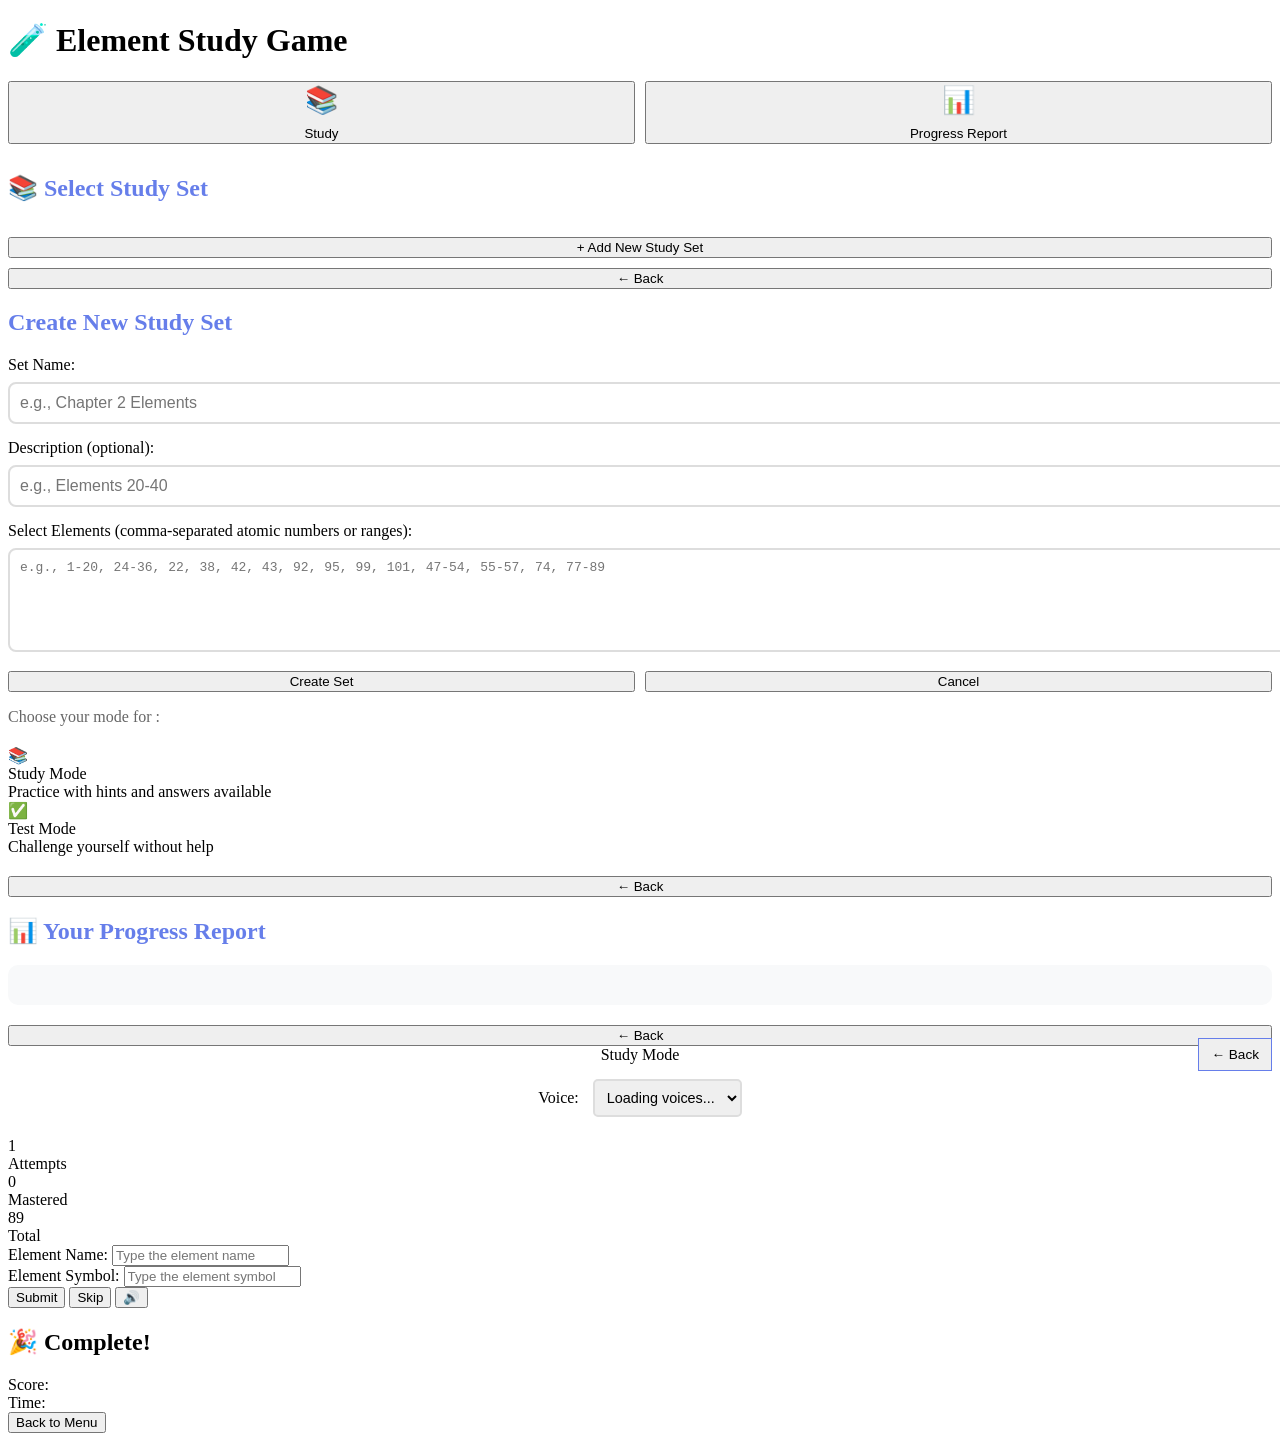
==== index.html @ a39210f3 "init" ====
<!DOCTYPE html>
<html lang="en">
<head>
    <meta charset="UTF-8">
    <meta name="viewport" content="width=device-width, initial-scale=1.0">
    <title>Element Study Game</title>
    <link rel="stylesheet" href="css/styles.css">
</head>
<body>
    <div class="container">
        <h1>🧪 Element Study Game</h1>

        <!-- Main Menu -->
        <div id="mainMenu" class="main-menu">
            <div style="display: flex; gap: 10px; margin-bottom: 30px;">
                <button class="menu-btn" onclick="showStudySets()" style="flex: 1;">
                    <div style="font-size: 2em; margin-bottom: 10px;">📚</div>
                    <div>Study</div>
                </button>
                <button class="menu-btn" onclick="showReports()" style="flex: 1;">
                    <div style="font-size: 2em; margin-bottom: 10px;">📊</div>
                    <div>Progress Report</div>
                </button>
            </div>
        </div>

        <!-- Study Sets Screen -->
        <div id="studySetsScreen" class="hidden">
            <h2 style="color: #667eea; margin-bottom: 20px; font-size: 1.5em;">📚 Select Study Set</h2>
            <div id="studySetsContainer" style="display: flex; flex-direction: column; gap: 12px;"></div>
            <button class="add-set-btn" onclick="showAddSetModal()" style="width: 100%; margin-top: 15px; margin-bottom: 10px;">+ Add New Study Set</button>
            <button class="back-btn" onclick="backToMenu()" style="width: 100%; margin-bottom: 0;">← Back</button>
        </div>

        <!-- Add Set Modal -->
        <div id="addSetModal" class="modal hidden">
            <div class="modal-content">
                <h2 style="color: #667eea; margin-bottom: 20px;">Create New Study Set</h2>

                <div class="input-group" style="margin-bottom: 15px;">
                    <label style="margin-bottom: 8px; display: block;">Set Name:</label>
                    <input type="text" id="setNameInput" placeholder="e.g., Chapter 2 Elements" style="width: 100%; padding: 10px; border: 2px solid #ddd; border-radius: 8px; font-size: 1em;">
                </div>

                <div class="input-group" style="margin-bottom: 15px;">
                    <label style="margin-bottom: 8px; display: block;">Description (optional):</label>
                    <input type="text" id="setDescInput" placeholder="e.g., Elements 20-40" style="width: 100%; padding: 10px; border: 2px solid #ddd; border-radius: 8px; font-size: 1em;">
                </div>

                <div class="input-group" style="margin-bottom: 15px;">
                    <label style="margin-bottom: 8px; display: block;">Select Elements (comma-separated atomic numbers or ranges):</label>
                    <textarea id="setElementsInput" placeholder="e.g., 1-20, 24-36, 22, 38, 42, 43, 92, 95, 99, 101, 47-54, 55-57, 74, 77-89" style="width: 100%; padding: 10px; border: 2px solid #ddd; border-radius: 8px; font-size: 1em; min-height: 80px; font-family: monospace; resize: vertical;"></textarea>
                </div>

                <div style="display: flex; gap: 10px;">
                    <button class="submit-btn" onclick="createNewSet()" style="flex: 1;">Create Set</button>
                    <button class="skip-btn" onclick="closeAddSetModal()" style="flex: 1;">Cancel</button>
                </div>
            </div>
        </div>

        <!-- Mode Selector -->
        <div id="modeSelector" class="mode-selector hidden">
            <p style="color: #666; margin-bottom: 20px;">Choose your mode for <strong id="selectedSetName"></strong>:</p>
            <div class="mode-buttons">
                <div class="mode-btn" onclick="startMode('study')">
                    <div class="mode-icon">📚</div>
                    <div>Study Mode</div>
                    <div class="mode-description">Practice with hints and answers available</div>
                </div>
                <div class="mode-btn" onclick="startMode('test')">
                    <div class="mode-icon">✅</div>
                    <div>Test Mode</div>
                    <div class="mode-description">Challenge yourself without help</div>
                </div>
            </div>
            <button class="back-btn" onclick="backFromModeSelector()" style="width: 100%; margin-top: 20px;">← Back</button>
        </div>

        <!-- Report Screen -->
        <div id="reportScreen" class="hidden">
            <h2 style="color: #667eea; margin-bottom: 20px; font-size: 1.5em;">📊 Your Progress Report</h2>
            <div id="reportContent" style="background: #f8f9fa; padding: 20px; border-radius: 10px;"></div>
            <button class="back-btn" onclick="backToMenu()" style="width: 100%; margin-top: 20px;">← Back</button>
        </div>

        <!-- Game Container -->
        <div id="gameContainer" class="hidden">
            <div style="display: flex; justify-content: center; align-items: center; margin-bottom: 15px; position: relative;">
                <div class="mode-badge" id="modeBadge">Study Mode</div>
                <button class="back-btn" onclick="backFromGame()" style="position: absolute; right: 0; padding: 8px 12px; font-size: 0.85em; border: 1px solid #667eea;">← Back</button>
            </div>

            <div style="text-align: center; margin-bottom: 20px;">
                <label for="voiceSelect" style="display: inline; margin-right: 10px;">Voice:</label>
                <select id="voiceSelect" style="padding: 8px; border-radius: 5px; border: 2px solid #ddd; font-size: 0.9em;">
                    <option value="">Loading voices...</option>
                </select>
            </div>

            <div class="progress-bar">
                <div class="progress-fill" id="progressFill"></div>
            </div>

            <div id="gameScreen">
                <div class="stats">
                    <div class="stat">
                        <div class="stat-number" id="currentNum">1</div>
                        <div class="stat-label">Attempts</div>
                    </div>
                    <div class="stat">
                        <div class="stat-number" id="correctNum">0</div>
                        <div class="stat-label">Mastered</div>
                    </div>
                    <div class="stat">
                        <div class="stat-number" id="totalNum">89</div>
                        <div class="stat-label">Total</div>
                    </div>
                </div>

                <div class="game-area">
                    <div class="input-group">
                        <label for="elementName">Element Name:</label>
                        <input type="text" id="elementName" placeholder="Type the element name" autocomplete="off">
                    </div>

                    <div class="input-group">
                        <label for="elementSymbol">Element Symbol:</label>
                        <input type="text" id="elementSymbol" placeholder="Type the element symbol" autocomplete="off">
                    </div>

                    <div class="btn-group">
                        <button class="submit-btn" id="submitBtn">Submit</button>
                        <button class="skip-btn" id="skipBtn">Skip</button>
                        <button class="audio-btn" id="playAudio">🔊</button>
                    </div>

                    <div class="btn-group" id="studyButtons" style="display: none;">
                        <button class="hint-btn" id="hintBtn">💡 Hint</button>
                        <button class="show-answer-btn" id="showAnswerBtn">👁️ Show Answer</button>
                    </div>

                    <div class="feedback" id="feedback"></div>
                </div>
            </div>

            <div class="complete-screen" id="completeScreen">
                <h2>🎉 Complete!</h2>
                <div class="final-stats">
                    <div class="final-stat">Score: <span id="finalScore"></span></div>
                    <div class="final-stat">Time: <span id="finalAccuracy"></span></div>
                </div>
                <button class="restart-btn" id="restartBtn">Back to Menu</button>
            </div>
        </div>
    </div>

    <!-- Scripts loaded in dependency order -->
    <script src="js/elements-data.js"></script>
    <script src="js/study-sets.js"></script>
    <script src="js/audio.js"></script>
    <script src="js/game.js"></script>
    <script src="js/ui.js"></script>
    <script src="js/main.js"></script>
</body>
</html>
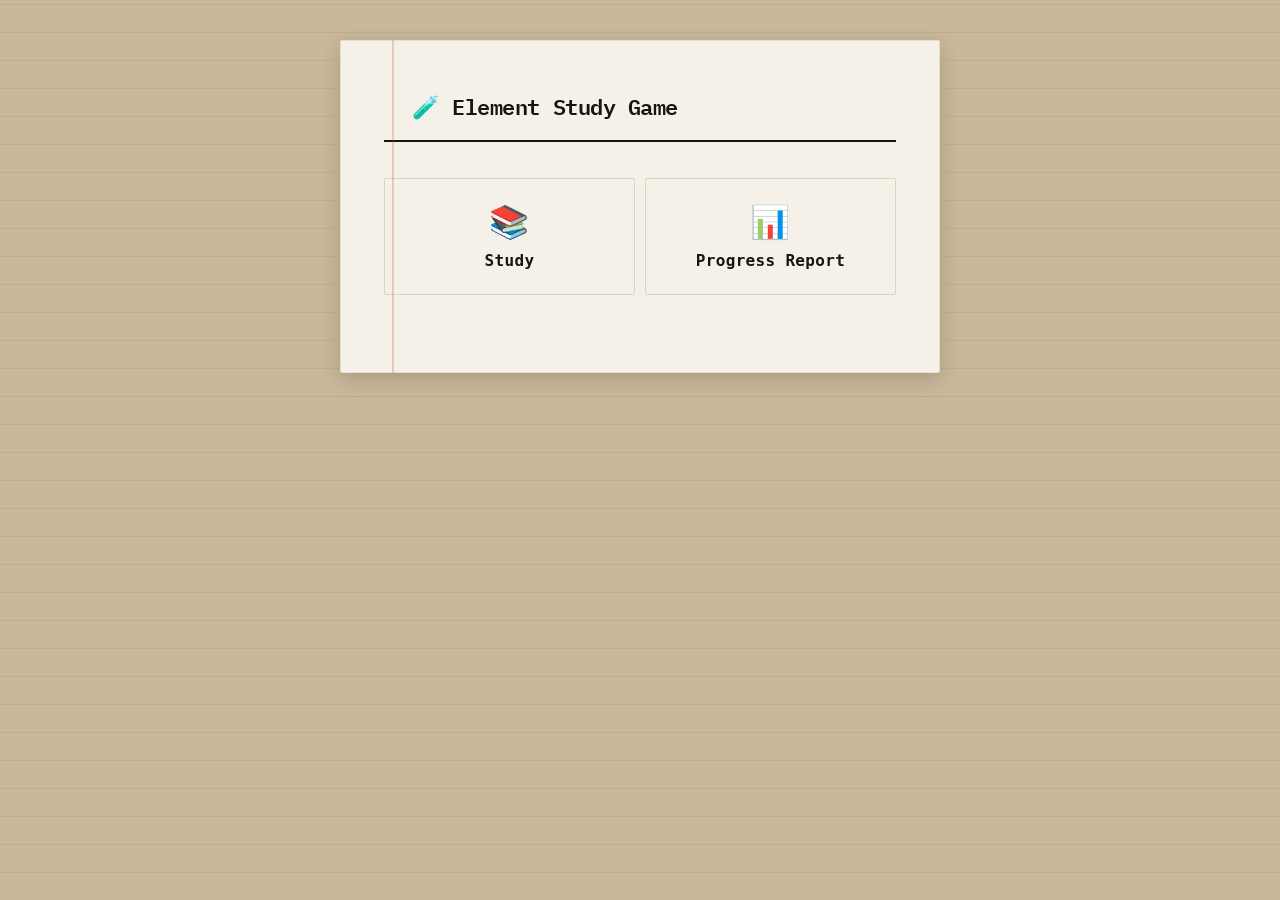
==== commit bd070775: "refactoring" ====
--- a/index.html
+++ b/index.html
@@ -4,7 +4,7 @@
     <meta charset="UTF-8">
     <meta name="viewport" content="width=device-width, initial-scale=1.0">
     <title>Element Study Game</title>
-    <link rel="stylesheet" href="css/styles.css">
+    <link rel="stylesheet" href="styles.css">
 </head>
 <body>
     <div class="container">
@@ -13,11 +13,11 @@
         <!-- Main Menu -->
         <div id="mainMenu" class="main-menu">
             <div style="display: flex; gap: 10px; margin-bottom: 30px;">
-                <button class="menu-btn" onclick="showStudySets()" style="flex: 1;">
+                <button class="menu-btn" onclick="window.location.href='./pages/study.html'" style="flex: 1;">
                     <div style="font-size: 2em; margin-bottom: 10px;">📚</div>
                     <div>Study</div>
                 </button>
-                <button class="menu-btn" onclick="showReports()" style="flex: 1;">
+                <button class="menu-btn" onclick="window.location.href='./pages/reports.html'" style="flex: 1;">
                     <div style="font-size: 2em; margin-bottom: 10px;">📊</div>
                     <div>Progress Report</div>
                 </button>
--- a/styles.css
+++ b/styles.css
@@ -0,0 +1,521 @@
+@import url('https://fonts.googleapis.com/css2?family=Libre+Baskerville:ital,wght@0,400;0,700;1,400&family=IBM+Plex+Mono:wght@400;600&display=swap');
+
+:root {
+    --ink: #1a1410;
+    --ink-light: #5c4f43;
+    --paper: #f5f0e8;
+    --paper-dark: #ede6d6;
+    --paper-darker: #ddd4c0;
+    --amber: #c8620a;
+    --amber-dark: #a34f06;
+    --amber-pale: #faebd7;
+    --green: #2d6a4f;
+    --green-pale: #d8f3dc;
+    --red: #9b2335;
+    --red-pale: #fde8ec;
+    --blue: #1a4a6b;
+    --blue-pale: #ddeeff;
+    --shadow: 0 2px 8px rgba(26, 20, 16, 0.12);
+    --shadow-lift: 0 6px 20px rgba(26, 20, 16, 0.18);
+}
+
+* { margin: 0; padding: 0; box-sizing: border-box; }
+
+body {
+    font-family: 'Libre Baskerville', Georgia, serif;
+    background-color: #c9b89a;
+    background-image: repeating-linear-gradient(
+        0deg,
+        transparent,
+        transparent 27px,
+        rgba(26, 20, 16, 0.06) 27px,
+        rgba(26, 20, 16, 0.06) 28px
+    );
+    min-height: 100vh;
+    display: flex;
+    justify-content: center;
+    align-items: flex-start;
+    padding: 40px 20px;
+}
+
+.container {
+    background: var(--paper);
+    border-radius: 2px;
+    box-shadow: var(--shadow-lift), inset 0 0 0 1px rgba(26, 20, 16, 0.08);
+    padding: 48px 44px;
+    max-width: 600px;
+    width: 100%;
+    position: relative;
+}
+
+.container::before {
+    content: '';
+    position: absolute;
+    top: 0;
+    left: 52px;
+    width: 2px;
+    height: 100%;
+    background: rgba(180, 80, 40, 0.25);
+    border-radius: 1px;
+}
+
+h1 {
+    font-family: 'IBM Plex Mono', monospace;
+    color: var(--ink);
+    text-align: left;
+    margin-bottom: 36px;
+    font-size: 1.4em;
+    font-weight: 600;
+    letter-spacing: -0.02em;
+    padding-left: 28px;
+    border-bottom: 2px solid var(--ink);
+    padding-bottom: 16px;
+}
+
+.hidden { display: none; }
+.main-menu { display: block; }
+.main-menu.hidden { display: none; }
+
+.menu-btn {
+    padding: 24px 20px;
+    border: 1.5px solid var(--paper-darker);
+    background: var(--paper);
+    border-radius: 2px;
+    cursor: pointer;
+    transition: border-color 0.15s, background 0.15s, transform 0.15s, box-shadow 0.15s;
+    font-size: 1em;
+    font-weight: 700;
+    color: var(--ink);
+    font-family: 'IBM Plex Mono', monospace;
+    text-align: center;
+}
+
+.menu-btn:hover {
+    background: var(--paper-dark);
+    border-color: var(--amber);
+    transform: translateY(-2px);
+    box-shadow: var(--shadow);
+}
+
+.mode-selector.hidden { display: none; }
+
+.mode-buttons { display: flex; gap: 16px; margin-top: 24px; }
+
+.mode-btn {
+    flex: 1;
+    padding: 28px 20px;
+    border: 1.5px solid var(--paper-darker);
+    background: var(--paper);
+    border-radius: 2px;
+    cursor: pointer;
+    transition: border-color 0.15s, background 0.15s, transform 0.15s, box-shadow 0.15s;
+    font-size: 1em;
+    font-weight: 700;
+    color: var(--ink);
+    font-family: 'Libre Baskerville', serif;
+}
+
+.mode-btn:hover {
+    background: var(--paper-dark);
+    border-color: var(--amber);
+    transform: translateY(-2px);
+    box-shadow: var(--shadow);
+}
+
+.mode-icon { font-size: 2.2em; margin-bottom: 10px; }
+
+.mode-description {
+    font-size: 0.8em;
+    color: var(--ink-light);
+    margin-top: 8px;
+    font-style: italic;
+    font-weight: 400;
+}
+
+.study-set-card {
+    padding: 18px 20px;
+    border: 1.5px solid var(--paper-darker);
+    border-radius: 2px;
+    cursor: pointer;
+    transition: border-color 0.15s, background 0.15s, transform 0.15s;
+    background: var(--paper);
+    position: relative;
+}
+
+.study-set-card:hover {
+    border-color: var(--amber);
+    background: var(--paper-dark);
+    transform: translateY(-1px);
+}
+
+.delete-set-btn {
+    position: absolute;
+    top: 10px;
+    right: 10px;
+    background: var(--red);
+    color: white;
+    border: none;
+    border-radius: 50%;
+    width: 26px;
+    height: 26px;
+    padding: 0;
+    font-size: 16px;
+    cursor: pointer;
+    display: flex;
+    align-items: center;
+    justify-content: center;
+    transition: background 0.15s, transform 0.15s;
+    opacity: 0;
+}
+
+.study-set-card:hover .delete-set-btn { opacity: 1; }
+.delete-set-btn:hover { background: #7a1a28; transform: scale(1.1); }
+
+.study-set-card h3 {
+    color: var(--ink);
+    margin: 0 0 6px 0;
+    font-size: 1.05em;
+    font-family: 'IBM Plex Mono', monospace;
+    font-weight: 600;
+}
+
+.study-set-info {
+    display: flex;
+    justify-content: space-between;
+    align-items: center;
+    color: var(--ink-light);
+    font-size: 0.85em;
+}
+
+.study-set-info span:last-child {
+    font-family: 'IBM Plex Mono', monospace;
+    color: var(--amber);
+    font-weight: 600;
+}
+
+.study-set-progress {
+    display: flex;
+    gap: 14px;
+    margin-top: 10px;
+    font-size: 0.8em;
+    color: var(--ink-light);
+}
+
+.progress-item { display: flex; align-items: center; gap: 5px; }
+
+.progress-dot { width: 7px; height: 7px; border-radius: 50%; }
+.progress-dot.mastered { background: var(--green); }
+.progress-dot.learning { background: var(--amber); }
+.progress-dot.new { background: var(--paper-darker); border: 1px solid var(--ink-light); }
+
+.add-set-btn {
+    padding: 12px 20px;
+    border: 1.5px dashed var(--paper-darker);
+    background: transparent;
+    color: var(--ink-light);
+    border-radius: 2px;
+    cursor: pointer;
+    font-size: 0.9em;
+    font-weight: 600;
+    transition: border-color 0.15s, color 0.15s, background 0.15s;
+    font-family: 'IBM Plex Mono', monospace;
+}
+
+.add-set-btn:hover {
+    background: var(--paper-dark);
+    border-color: var(--amber);
+    color: var(--amber-dark);
+}
+
+.back-btn {
+    padding: 10px 20px;
+    border: 1.5px solid var(--paper-darker);
+    background: transparent;
+    color: var(--ink-light);
+    border-radius: 2px;
+    cursor: pointer;
+    font-size: 0.875em;
+    font-weight: 600;
+    transition: border-color 0.15s, color 0.15s, background 0.15s;
+    font-family: 'IBM Plex Mono', monospace;
+}
+
+.back-btn:hover {
+    background: var(--paper-dark);
+    border-color: var(--ink);
+    color: var(--ink);
+}
+
+.modal {
+    position: fixed;
+    top: 0; left: 0; right: 0; bottom: 0;
+    background: rgba(26, 20, 16, 0.55);
+    display: flex;
+    justify-content: center;
+    align-items: center;
+    z-index: 1000;
+}
+
+.modal.hidden { display: none; }
+
+.modal-content {
+    background: var(--paper);
+    padding: 32px;
+    border-radius: 2px;
+    box-shadow: var(--shadow-lift);
+    max-width: 500px;
+    width: 90%;
+    max-height: 90vh;
+    overflow-y: auto;
+}
+
+.modal-content h2 {
+    margin-bottom: 20px;
+    color: var(--ink);
+    font-family: 'IBM Plex Mono', monospace;
+    font-size: 1.1em;
+}
+
+.stats {
+    display: flex;
+    justify-content: space-around;
+    margin-bottom: 28px;
+    padding: 18px;
+    background: var(--paper-dark);
+    border-radius: 2px;
+    border: 1px solid var(--paper-darker);
+}
+
+.stat { text-align: center; }
+
+.stat-number {
+    font-size: 2em;
+    font-weight: 600;
+    color: var(--ink);
+    font-family: 'IBM Plex Mono', monospace;
+}
+
+.stat-label {
+    color: var(--ink-light);
+    font-size: 0.78em;
+    margin-top: 4px;
+    text-transform: uppercase;
+    letter-spacing: 0.06em;
+}
+
+.game-area { text-align: center; }
+
+.mode-badge {
+    display: inline-block;
+    padding: 5px 14px;
+    background: var(--ink);
+    color: var(--paper);
+    border-radius: 1px;
+    font-size: 0.78em;
+    margin-bottom: 20px;
+    font-weight: 600;
+    font-family: 'IBM Plex Mono', monospace;
+    letter-spacing: 0.05em;
+    text-transform: uppercase;
+}
+
+.mode-badge.test { background: var(--red); }
+
+.progress-bar {
+    width: 100%;
+    height: 4px;
+    background: var(--paper-darker);
+    border-radius: 2px;
+    margin-bottom: 28px;
+    overflow: hidden;
+}
+
+.progress-fill {
+    height: 100%;
+    background: var(--amber);
+    transition: width 0.4s;
+}
+
+.input-group { margin-bottom: 18px; }
+
+label {
+    display: block;
+    text-align: left;
+    margin-bottom: 6px;
+    color: var(--ink-light);
+    font-weight: 400;
+    font-size: 0.8em;
+    text-transform: uppercase;
+    letter-spacing: 0.07em;
+}
+
+input {
+    width: 100%;
+    padding: 13px 14px;
+    font-size: 1.05em;
+    border: 1.5px solid var(--paper-darker);
+    border-radius: 2px;
+    background: white;
+    color: var(--ink);
+    transition: border-color 0.15s;
+    font-family: 'IBM Plex Mono', monospace;
+}
+
+input:focus { outline: none; border-color: var(--amber); }
+input:disabled { background: var(--paper-dark); color: var(--ink-light); }
+input.correct { border-color: var(--green); background: var(--green-pale); }
+input.incorrect { border-color: var(--red); background: var(--red-pale); }
+
+.btn-group { display: flex; gap: 10px; margin-top: 16px; flex-wrap: wrap; }
+
+button {
+    flex: 1;
+    padding: 13px;
+    font-size: 0.9em;
+    border: 1.5px solid transparent;
+    border-radius: 2px;
+    cursor: pointer;
+    transition: background 0.15s, border-color 0.15s, opacity 0.15s;
+    font-weight: 600;
+    min-width: 100px;
+    font-family: 'IBM Plex Mono', monospace;
+    letter-spacing: 0.02em;
+}
+
+.submit-btn { background: var(--green); color: white; border-color: var(--green); }
+.submit-btn:hover:not(:disabled) { background: #225a40; border-color: #225a40; }
+
+.skip-btn { background: transparent; color: var(--ink-light); border-color: var(--paper-darker); }
+.skip-btn:hover:not(:disabled) { background: var(--paper-dark); border-color: var(--ink-light); color: var(--ink); }
+
+.hint-btn { background: var(--blue-pale); color: var(--blue); border-color: #b0cce0; }
+.hint-btn:hover:not(:disabled) { background: #c8dff0; }
+
+.show-answer-btn { background: transparent; color: var(--ink-light); border-color: var(--paper-darker); }
+.show-answer-btn:hover:not(:disabled) { background: var(--paper-dark); border-color: var(--ink-light); color: var(--ink); }
+
+.audio-btn {
+    background: var(--amber);
+    color: white;
+    border-color: var(--amber);
+    padding: 13px;
+    border-radius: 2px;
+    cursor: pointer;
+    font-weight: 700;
+    flex: 0.4;
+    min-width: 48px;
+    font-size: 1em;
+}
+
+.audio-btn:hover:not(:disabled) { background: var(--amber-dark); border-color: var(--amber-dark); }
+
+button:disabled { opacity: 0.38; cursor: not-allowed; }
+
+.feedback {
+    margin-top: 18px;
+    padding: 13px 16px;
+    border-radius: 2px;
+    font-weight: 600;
+    display: none;
+    text-align: left;
+    font-family: 'IBM Plex Mono', monospace;
+    font-size: 0.9em;
+    border-left: 3px solid transparent;
+}
+
+.feedback.show { display: block; }
+.feedback.correct { background: var(--green-pale); color: var(--green); border-left-color: var(--green); }
+.feedback.incorrect { background: var(--red-pale); color: var(--red); border-left-color: var(--red); }
+.feedback.hint { background: var(--blue-pale); color: var(--blue); border-left-color: var(--blue); }
+
+.complete-screen { display: none; text-align: center; }
+.complete-screen.show { display: block; }
+
+.complete-screen h2 {
+    color: var(--green);
+    font-size: 2em;
+    margin-bottom: 20px;
+    font-family: 'IBM Plex Mono', monospace;
+}
+
+.final-stats {
+    background: var(--paper-dark);
+    padding: 28px;
+    border-radius: 2px;
+    margin: 20px 0;
+    border: 1px solid var(--paper-darker);
+    text-align: left;
+}
+
+.final-stat {
+    font-size: 1em;
+    margin: 10px 0;
+    color: var(--ink);
+    font-family: 'IBM Plex Mono', monospace;
+}
+
+.restart-btn { background: var(--ink); color: var(--paper); border-color: var(--ink); padding: 14px 36px; font-size: 0.9em; }
+.restart-btn:hover { background: #2e2520; border-color: #2e2520; }
+
+.report-stat-title {
+    color: var(--ink-light);
+    font-weight: 600;
+    margin-bottom: 6px;
+    font-size: 0.78em;
+    text-transform: uppercase;
+    letter-spacing: 0.06em;
+}
+
+.report-stat-value {
+    font-size: 1.7em;
+    font-weight: 600;
+    color: var(--ink);
+    font-family: 'IBM Plex Mono', monospace;
+}
+
+.report-grid { display: grid; grid-template-columns: 1fr 1fr; gap: 16px; margin-bottom: 20px; }
+
+.readiness-meter {
+    width: 100%;
+    height: 8px;
+    background: var(--paper-darker);
+    border-radius: 2px;
+    overflow: hidden;
+    margin: 14px 0 6px;
+}
+
+.readiness-fill { height: 100%; background: var(--amber); transition: width 0.5s; }
+
+.readiness-label {
+    color: var(--ink-light);
+    font-size: 0.82em;
+    font-family: 'IBM Plex Mono', monospace;
+}
+
+textarea {
+    width: 100%;
+    padding: 10px 12px;
+    border: 1.5px solid var(--paper-darker);
+    border-radius: 2px;
+    font-size: 0.9em;
+    font-family: 'IBM Plex Mono', monospace;
+    color: var(--ink);
+    background: white;
+    transition: border-color 0.15s;
+    resize: vertical;
+}
+
+textarea:focus { outline: none; border-color: var(--amber); }
+
+select {
+    padding: 7px 10px;
+    border-radius: 2px;
+    border: 1.5px solid var(--paper-darker);
+    font-size: 0.85em;
+    background: white;
+    color: var(--ink);
+    font-family: 'IBM Plex Mono', monospace;
+    cursor: pointer;
+}
+
+select:focus { outline: none; border-color: var(--amber); }
